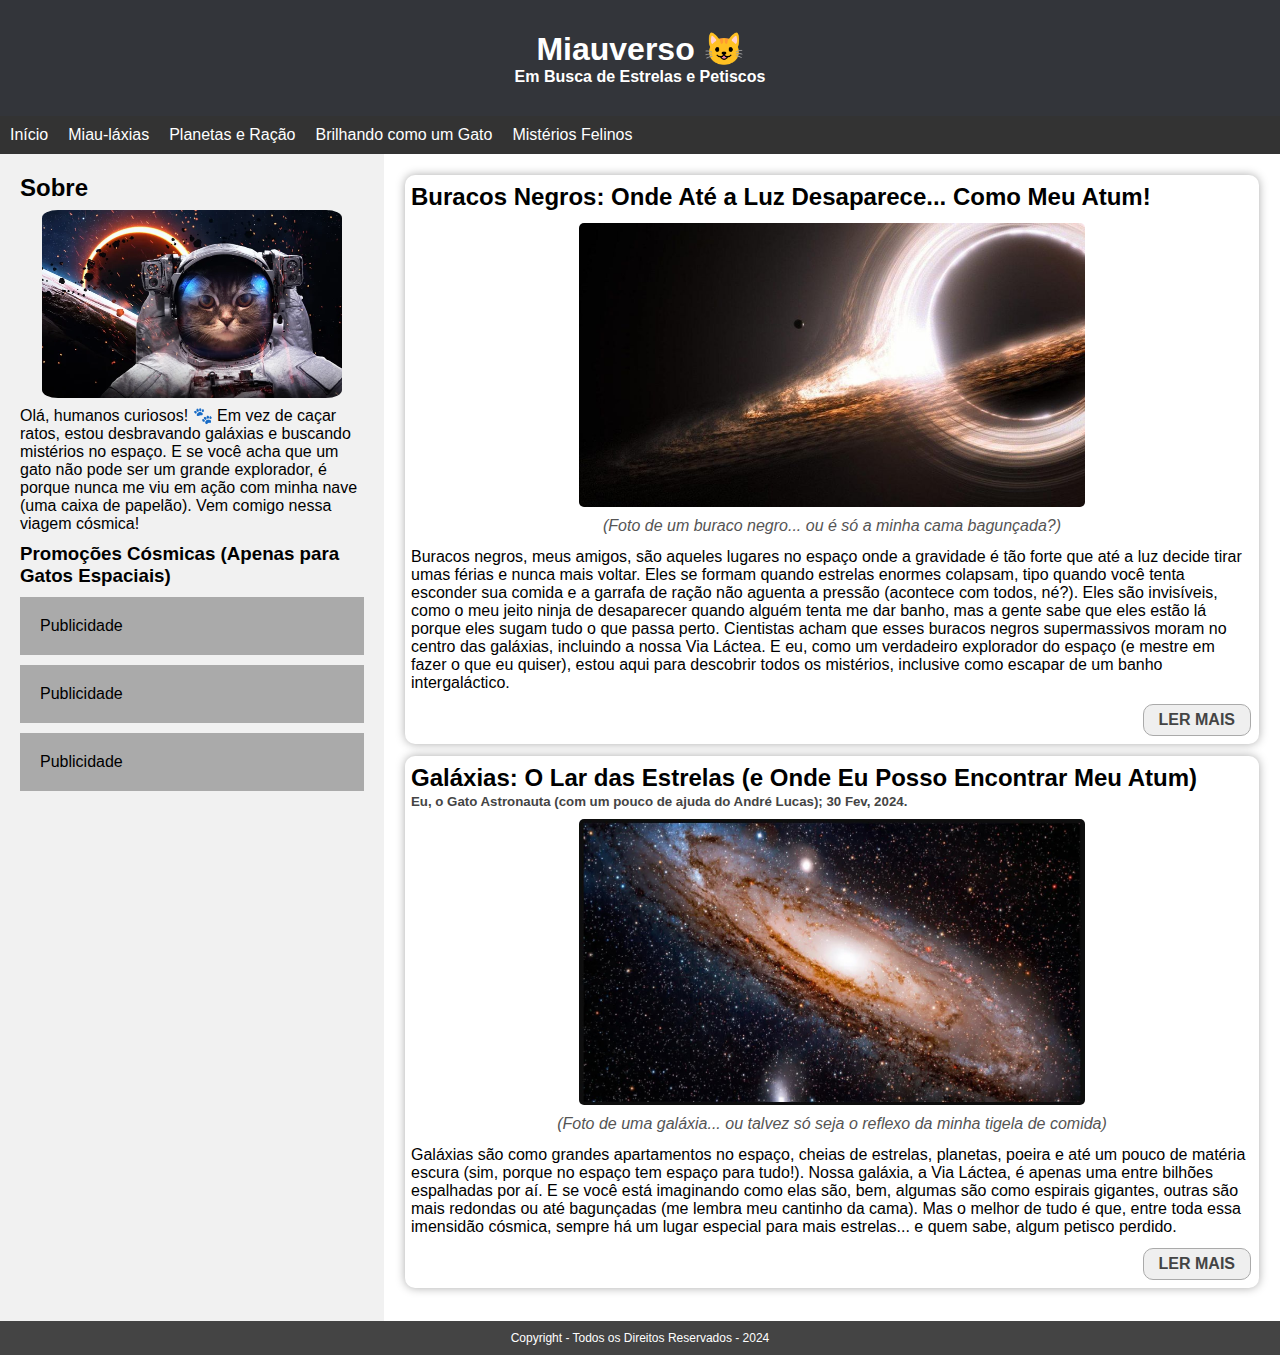
==== index.html @ fd926041 "Estrutura inicial do Miauverso" ====
<!DOCTYPE html>
<html lang="pt-br">

<head>
    <meta charset="UTF-8" />
    <meta name="viewport" content="width=device-width, initial-scale=1.0" />
    <title>Miauverso</title>
    <link rel="stylesheet" href="style.css" />
</head>

<body>
    <!-- Cabeçalho da página -->
    <header>
        <h1>Miauverso 😺</h1>
        <p>Em Busca de Estrelas e Petiscos</p>
    </header>

    <!-- Botão para alternar o menu -->
    <button class="menu-toggle">☰ Menu</button>

    <!-- Links de navegação -->
    <nav class="nav-links">
        <a href="#">Início</a>
        <a href="#">Miau-láxias</a>
        <a href="#">Planetas e Ração</a>
        <a href="#">Brilhando como um Gato</a>
        <a href="#">Mistérios Felinos</a>
    </nav>

    <!-- Seção principal com conteúdo -->
    <section id="row">
        <aside>
            <!-- Informação sobre o site e publicidades -->
            <h2>Sobre</h2>
            <div class="foto-gato">
                <img src="assets/profile-cat.jpg" alt="Descrição da imagem" />
            </div>
            <p>
                Olá, humanos curiosos! 🐾 Em vez de caçar ratos, estou desbravando
                galáxias e buscando mistérios no espaço. E se você acha que um gato
                não pode ser um grande explorador, é porque nunca me viu em ação com
                minha nave (uma caixa de papelão). Vem comigo nessa viagem cósmica!
            </p>
            <h3>Promoções Cósmicas (Apenas para Gatos Espaciais)</h3>
            <div class="foto">Publicidade</div>
            <div class="foto">Publicidade</div>
            <div class="foto">Publicidade</div>
        </aside>

        <main>
            <!-- Artigos principais com conteúdo -->
            <article>
                <h2>Buracos Negros: Onde Até a Luz Desaparece... Como Meu Atum!</h2>
                <img src="assets/buraco-negro.jpg" alt="foto de um buraco negro" />
                <div>
                    <p class="legenda-foto">
                        (Foto de um buraco negro... ou é só a minha cama bagunçada?)
                    </p>
                </div>
                <p>
                    Buracos negros, meus amigos, são aqueles lugares no espaço onde a
                    gravidade é tão forte que até a luz decide tirar umas férias e nunca
                    mais voltar. Eles se formam quando estrelas enormes colapsam, tipo
                    quando você tenta esconder sua comida e a garrafa de ração não
                    aguenta a pressão (acontece com todos, né?). Eles são invisíveis,
                    como o meu jeito ninja de desaparecer quando alguém tenta me dar
                    banho, mas a gente sabe que eles estão lá porque eles sugam tudo o
                    que passa perto. Cientistas acham que esses buracos negros
                    supermassivos moram no centro das galáxias, incluindo a nossa Via
                    Láctea. E eu, como um verdadeiro explorador do espaço (e mestre em
                    fazer o que eu quiser), estou aqui para descobrir todos os
                    mistérios, inclusive como escapar de um banho intergaláctico.
                </p>
                <div class="button-mais">
                    <button class="texto-botao-ler-mais" id="ler-mais-botao1">
                        Ler Mais
                    </button>
                </div>
            </article>

            <article>
                <h2>Galáxias: O Lar das Estrelas (e Onde Eu Posso Encontrar Meu Atum)</h2>
                <h5>Eu, o Gato Astronauta (com um pouco de ajuda do André Lucas); 30 Fev, 2024.</h5>
                <img src="assets/galaxia.jpg" alt="foto de uma galáxia" />
                <p class="legenda-foto">
                    (Foto de uma galáxia... ou talvez só seja o reflexo da minha tigela
                    de comida)
                </p>
                <p>
                    Galáxias são como grandes apartamentos no espaço, cheias de estrelas,
                    planetas, poeira e até um pouco de matéria escura (sim, porque no
                    espaço tem espaço para tudo!). Nossa galáxia, a Via Láctea, é apenas
                    uma entre bilhões espalhadas por aí. E se você está imaginando como
                    elas são, bem, algumas são como espirais gigantes, outras são mais
                    redondas ou até bagunçadas (me lembra meu cantinho da cama). Mas o
                    melhor de tudo é que, entre toda essa imensidão cósmica, sempre há um
                    lugar especial para mais estrelas... e quem sabe, algum petisco
                    perdido.
                </p>
                <div class="button-mais">
                    <button class="texto-botao-ler-mais" id="ler-mais-botao2">
                        Ler Mais
                    </button>
                </div>
            </article>
        </main>
    </section>

    <!-- Estrutura do pop-up -->
    <div id="popup" class="popup">
        <div class="popup-content">
            <span id="close-popup" class="close">&times;</span>
            <img src="assets/erro.webp" alt="Descrição da imagem" class="popup-image" />
            <p>Em desenvolvimento...✋</p>
        </div>
    </div>

    <!-- Rodapé da página -->
    <footer>
        <p>Copyright - Todos os Direitos Reservados - 2024</p>
    </footer>

    <!-- Linkando o arquivo JavaScript -->
    <script src="script.js" defer></script>
</body>

</html>
---- style.css ----
/* Estilo global */
* {
  margin: 0;
  padding: 0;
  box-sizing: border-box; /* Configura o box model para incluir bordas e padding nas dimensões */
}

body {
  font-family: Arial, Helvetica, sans-serif;
  display: flex;
  flex-direction: column;
  min-height: 100vh; /* Garante que a altura mínima do corpo seja 100% da altura da janela */
}

/* Estilo do cabeçalho */
header {
  background-color: rgb(51, 53, 58);
  padding: 30px;
  text-align: center;
  color: white;
  font-weight: bold;
}

/* Estilo da navegação */
nav {
  display: flex;
  background-color: #333;
}

nav a {
  color: white;
  padding: 10px;
  text-decoration: none;
  text-align: center;
}

nav a:hover {
  background-color: #ddd;
  color: black;
}

/* Estilo do botão de menu */
.menu-toggle {
  display: none; /* Esconde o botão em telas maiores */
}

/* Estilos para dispositivos móveis */
@media screen and (max-width: 600px) {
  .nav-links {
    display: none; /* Oculta os links de navegação inicialmente */
    flex-direction: column;
  }

  .menu-toggle {
    display: block; /* Mostra o botão em dispositivos móveis */
    background-color: #333;
    color: white;
    padding: 10px;
    text-align: center;
    cursor: pointer;
  }

  .nav-links a {
    padding: 15px;
    border-bottom: 1px solid #ddd;
  }
}

/* Estilo para mostrar o menu quando ativado */
.nav-links.show {
  display: flex; /* Mostra o menu quando a classe "show" é adicionada */
}

/* Estilo do conteúdo principal */
#row {
  display: flex;
  flex-wrap: wrap;
  justify-content: space-between; /* Distribui o espaço entre os itens */
}

aside {
  flex: 20%;
  background-color: #f1f1f1;
  padding: 20px;
}

/* Estilo das imagens dos gatos */
.foto-gato img {
  padding-top: 8px;
  padding-bottom: 8px;
  display: block;
  width: 100%;
  max-width: 300px;
  height: auto;
  margin: 0 auto;
  border-radius: 16px; /* Bordas arredondadas */
}

/* Estilo dos parágrafos */
aside p {
  padding-bottom: 10px;
}

/* Estilo das imagens de publicidade */
.foto {
  background-color: #aaa;
  width: 100%;
  padding: 20px;
  margin-bottom: 10px;
}

/* Estilo da área principal */
main {
  flex: 60%;
  background-color: white;
  padding: 21px;
}

/* Estilo dos artigos */
article {
  box-shadow: 0px 0px 10px #aaa; /* Sombra ao redor do artigo */
  padding: 6px;
  border-radius: 10px; /* Bordas arredondadas */
  text-align: left;
  margin-bottom: 12px;
}

main article h2 {
  padding-top: 2px;
  padding-bottom: 2px;
}

main article h5 {
  color: #444;
}

section aside h3 {
  padding-bottom: 10px;
}

main article p {
  display: flex;
  padding-top: 2px;
  text-align: left;
}

article img {
  width: 60%;
  margin: 10px auto;
  border-radius: 5px; /* Bordas arredondadas */
  display: block;
}

.legenda-foto {
  font-style: italic;
  color: #555;
  text-align: center;
  margin-top: 5px;
  display: block;
  padding-bottom: 11px;
  padding-top: 0;
}

/* Estilo do botão "Ler Mais" */
.button-mais {
  display: flex;
  align-items: flex-end;
  justify-content: flex-end;
  padding: 2px;
}

.texto-botao-ler-mais {
  display: flex;
  color: #444;
  justify-content: center;
  align-items: center;
  height: 10px;
  padding: 15px;
  font-size: 16px;
  font-weight: bold;
  text-transform: uppercase;
  border-radius: 10px;
  border: 1px solid #aaa;
  outline: none;
  margin-top: 10px;
}

.texto-botao-ler-mais:hover {
  background-color: #aaa;
  cursor: pointer;
  color: white;
}

/* Estilo do rodapé */
footer {
  background-color: #444;
  padding: 10px;
  font-size: 12px;
  color: white;
  text-align: center;
  margin-top: auto;
}

/* Estilo para o pop-up */
.popup {
  display: none; /* Oculto por padrão */
  position: fixed;
  z-index: 1;
  left: 0;
  top: 0;
  width: 100%;
  height: 100%;
  overflow: auto;
  background-color: rgba(0, 0, 0, 0.4); /* Fundo escuro */
}

.popup-content {
  background-color: #fff;
  margin: 15% auto;
  padding: 20px;
  border: 1px solid #888;
  width: 80%;
  max-width: 500px;
  text-align: center;
  border-radius: 8px; /* Bordas arredondadas */
}

.close {
  color: #aaa;
  float: right;
  font-size: 28px;
  font-weight: bold;
}

.close:hover,
.close:focus {
  color: #000;
  text-decoration: none;
  cursor: pointer;
}

.popup-image {
  width: 100%;
  height: auto;
  margin-bottom: 10px;
  border-radius: 8px; /* Bordas arredondadas */
}

/* Estilo responsivo para dispositivos menores */
@media screen and (max-width: 600px) {
  #row {
    flex-direction: column;
  }

  aside {
    order: 2;
  }

  main {
    order: 1;
  }

  .foto-gato img {
    max-width: 90%;
    padding: 0;
    padding-top: 10px;
    padding-bottom: 7px;
    margin: 0 auto;
  }

  article img {
    width: 100%;
    height: auto;
  }
}

@media screen and (min-width: 601px) {
  .foto-gato img {
    width: 500px;
    height: auto;
  }
}
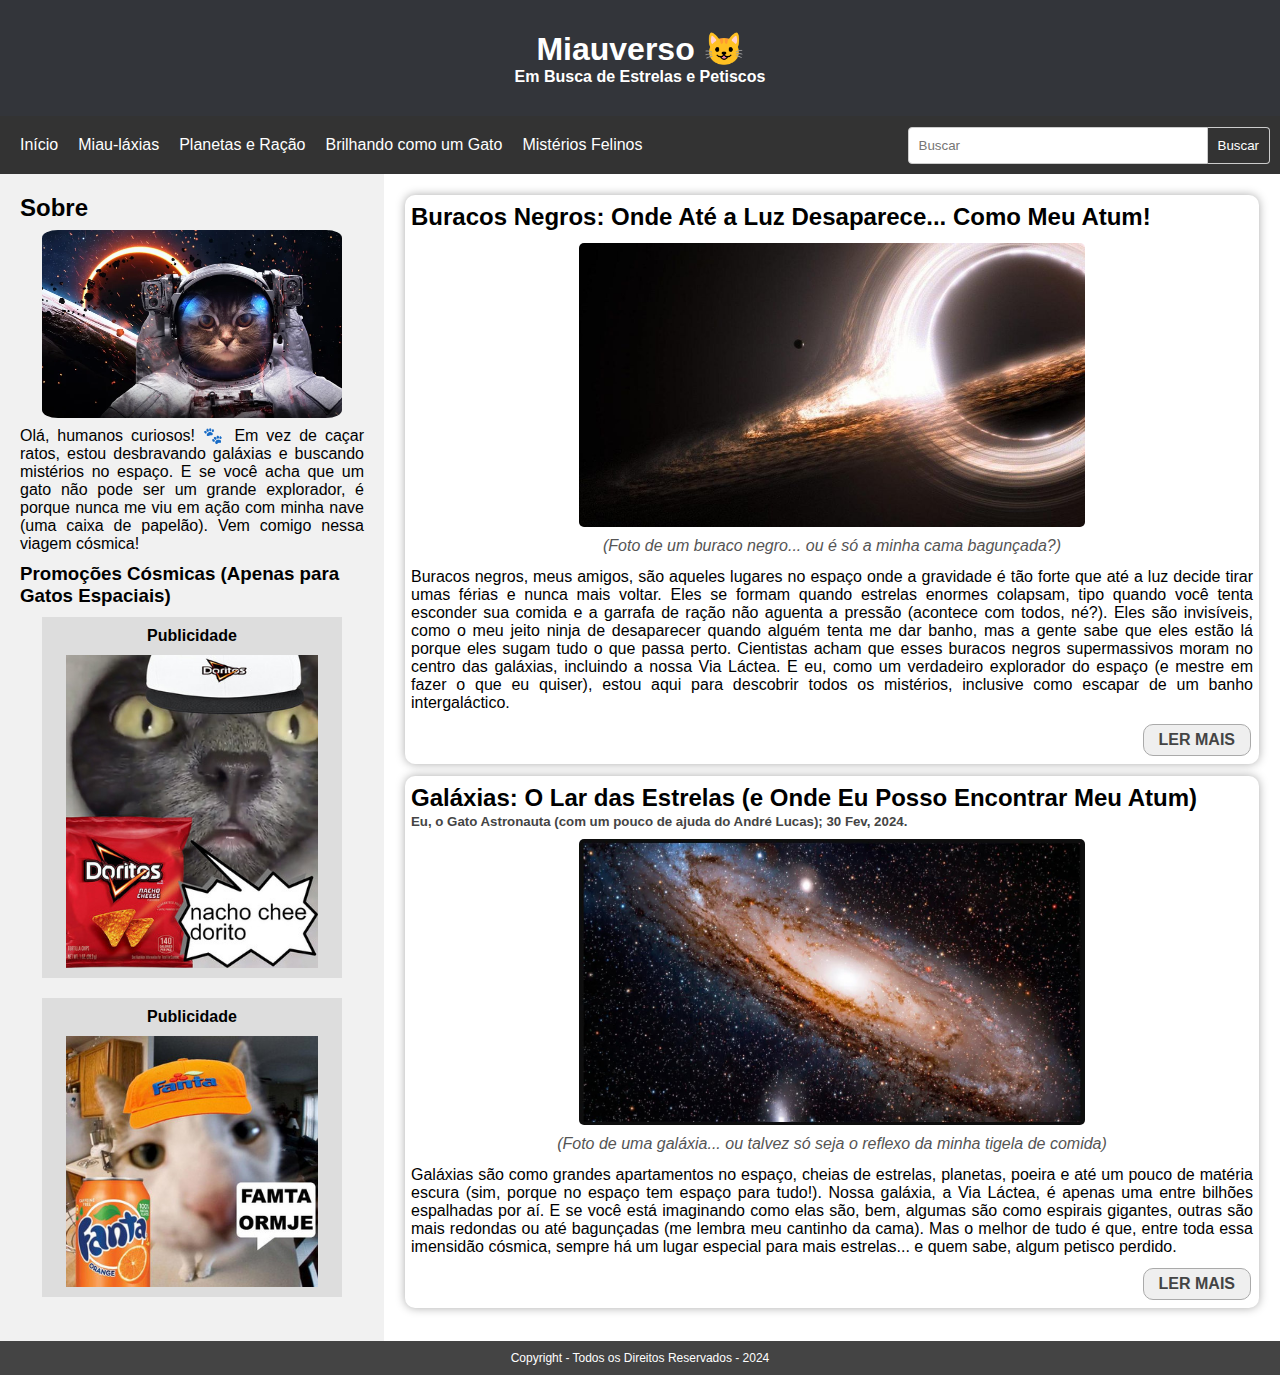
==== commit 727c10f4: "Inclusão de nova pagina" ====
--- a/index.html
+++ b/index.html
@@ -20,11 +20,15 @@
 
     <!-- Links de navegação -->
     <nav class="nav-links">
-        <a href="#">Início</a>
-        <a href="#">Miau-láxias</a>
-        <a href="#">Planetas e Ração</a>
-        <a href="#">Brilhando como um Gato</a>
-        <a href="#">Mistérios Felinos</a>
+        <a href="index.html">Início</a>
+        <a href="erro.html">Miau-láxias</a>
+        <a href="erro.html">Planetas e Ração</a>
+        <a href="erro.html">Brilhando como um Gato</a>
+        <a href="erro.html">Mistérios Felinos</a>
+        <form class="barra-buscar" action="/" method="get">
+            <input type="text" placeholder="Buscar" name="q">
+            <button type="submit">Buscar</button>
+        </form>
     </nav>
 
     <!-- Seção principal com conteúdo -->
@@ -36,15 +40,19 @@
                 <img src="assets/profile-cat.jpg" alt="Descrição da imagem" />
             </div>
             <p>
-                Olá, humanos curiosos! 🐾 Em vez de caçar ratos, estou desbravando
-                galáxias e buscando mistérios no espaço. E se você acha que um gato
-                não pode ser um grande explorador, é porque nunca me viu em ação com
+                Olá, humanos curiosos! 🐾 Em vez de caçar ratos, estou desbravando galáxias e buscando mistérios no
+                espaço. E se você acha que um gato não pode ser um grande explorador, é porque nunca me viu em ação com
                 minha nave (uma caixa de papelão). Vem comigo nessa viagem cósmica!
             </p>
             <h3>Promoções Cósmicas (Apenas para Gatos Espaciais)</h3>
-            <div class="foto">Publicidade</div>
-            <div class="foto">Publicidade</div>
-            <div class="foto">Publicidade</div>
+            <div class="foto">
+                <p class="ads">Publicidade</p>
+                <img src="assets/publi1.jpg" alt="Publicidade" />
+            </div>
+            <div class="foto">
+                <p class="ads">Publicidade</p>
+                <img src="assets/publi2.jpg" alt="Publicidade" />
+            </div>
         </aside>
 
         <main>
@@ -58,23 +66,17 @@
                     </p>
                 </div>
                 <p>
-                    Buracos negros, meus amigos, são aqueles lugares no espaço onde a
-                    gravidade é tão forte que até a luz decide tirar umas férias e nunca
-                    mais voltar. Eles se formam quando estrelas enormes colapsam, tipo
-                    quando você tenta esconder sua comida e a garrafa de ração não
-                    aguenta a pressão (acontece com todos, né?). Eles são invisíveis,
-                    como o meu jeito ninja de desaparecer quando alguém tenta me dar
-                    banho, mas a gente sabe que eles estão lá porque eles sugam tudo o
-                    que passa perto. Cientistas acham que esses buracos negros
-                    supermassivos moram no centro das galáxias, incluindo a nossa Via
-                    Láctea. E eu, como um verdadeiro explorador do espaço (e mestre em
-                    fazer o que eu quiser), estou aqui para descobrir todos os
-                    mistérios, inclusive como escapar de um banho intergaláctico.
+                    Buracos negros, meus amigos, são aqueles lugares no espaço onde a gravidade é tão forte que até a
+                    luz decide tirar umas férias e nunca mais voltar. Eles se formam quando estrelas enormes colapsam,
+                    tipo quando você tenta esconder sua comida e a garrafa de ração não aguenta a pressão (acontece com
+                    todos, né?). Eles são invisíveis, como o meu jeito ninja de desaparecer quando alguém tenta me dar
+                    banho, mas a gente sabe que eles estão lá porque eles sugam tudo o que passa perto. Cientistas acham
+                    que esses buracos negros supermassivos moram no centro das galáxias, incluindo a nossa Via Láctea. E
+                    eu, como um verdadeiro explorador do espaço (e mestre em fazer o que eu quiser), estou aqui para
+                    descobrir todos os mistérios, inclusive como escapar de um banho intergaláctico.
                 </p>
                 <div class="button-mais">
-                    <button class="texto-botao-ler-mais" id="ler-mais-botao1">
-                        Ler Mais
-                    </button>
+                    <button class="texto-botao-ler-mais" id="ler-mais-botao1">Ler Mais</button>
                 </div>
             </article>
 
@@ -83,24 +85,18 @@
                 <h5>Eu, o Gato Astronauta (com um pouco de ajuda do André Lucas); 30 Fev, 2024.</h5>
                 <img src="assets/galaxia.jpg" alt="foto de uma galáxia" />
                 <p class="legenda-foto">
-                    (Foto de uma galáxia... ou talvez só seja o reflexo da minha tigela
-                    de comida)
+                    (Foto de uma galáxia... ou talvez só seja o reflexo da minha tigela de comida)
                 </p>
                 <p>
-                    Galáxias são como grandes apartamentos no espaço, cheias de estrelas,
-                    planetas, poeira e até um pouco de matéria escura (sim, porque no
-                    espaço tem espaço para tudo!). Nossa galáxia, a Via Láctea, é apenas
-                    uma entre bilhões espalhadas por aí. E se você está imaginando como
-                    elas são, bem, algumas são como espirais gigantes, outras são mais
-                    redondas ou até bagunçadas (me lembra meu cantinho da cama). Mas o
-                    melhor de tudo é que, entre toda essa imensidão cósmica, sempre há um
-                    lugar especial para mais estrelas... e quem sabe, algum petisco
-                    perdido.
+                    Galáxias são como grandes apartamentos no espaço, cheias de estrelas, planetas, poeira e até um
+                    pouco de matéria escura (sim, porque no espaço tem espaço para tudo!). Nossa galáxia, a Via Láctea,
+                    é apenas uma entre bilhões espalhadas por aí. E se você está imaginando como elas são, bem, algumas
+                    são como espirais gigantes, outras são mais redondas ou até bagunçadas (me lembra meu cantinho da
+                    cama). Mas o melhor de tudo é que, entre toda essa imensidão cósmica, sempre há um lugar especial
+                    para mais estrelas... e quem sabe, algum petisco perdido.
                 </p>
                 <div class="button-mais">
-                    <button class="texto-botao-ler-mais" id="ler-mais-botao2">
-                        Ler Mais
-                    </button>
+                    <button class="texto-botao-ler-mais" id="ler-mais-botao2">Ler Mais</button>
                 </div>
             </article>
         </main>
--- a/style.css
+++ b/style.css
@@ -2,17 +2,17 @@
 * {
   margin: 0;
   padding: 0;
-  box-sizing: border-box; /* Configura o box model para incluir bordas e padding nas dimensões */
+  box-sizing: border-box;
 }
 
 body {
   font-family: Arial, Helvetica, sans-serif;
   display: flex;
   flex-direction: column;
-  min-height: 100vh; /* Garante que a altura mínima do corpo seja 100% da altura da janela */
-}
-
-/* Estilo do cabeçalho */
+  min-height: 100vh;
+}
+
+/* Cabeçalho */
 header {
   background-color: rgb(51, 53, 58);
   padding: 30px;
@@ -21,10 +21,13 @@
   font-weight: bold;
 }
 
-/* Estilo da navegação */
+/* Navegação */
 nav {
   display: flex;
+  justify-content: space-between;
+  align-items: center;
   background-color: #333;
+  padding: 10px;
 }
 
 nav a {
@@ -32,6 +35,8 @@
   padding: 10px;
   text-decoration: none;
   text-align: center;
+  display: flex;
+  align-items: center;
 }
 
 nav a:hover {
@@ -39,20 +44,52 @@
   color: black;
 }
 
-/* Estilo do botão de menu */
+/* Barra de busca */
+.barra-buscar {
+  display: flex;
+  align-items: center;
+  margin-left: auto;
+  height: 100%;
+}
+
+.barra-buscar input[type="text"] {
+  width: 300px;
+  padding: 10px;
+  border: 1px solid #ccc;
+  border-radius: 4px 0 0 4px;
+  outline: none;
+  height: 100%;
+}
+
+.barra-buscar button {
+  padding: 10px;
+  border: 1px solid #ccc;
+  border-left: none;
+  background-color: #333;
+  color: white;
+  cursor: pointer;
+  border-radius: 0 4px 4px 0;
+  height: 100%;
+}
+
+.barra-buscar button:hover {
+  background-color: #0056b3;
+}
+
+/* Botão de menu */
 .menu-toggle {
-  display: none; /* Esconde o botão em telas maiores */
-}
-
-/* Estilos para dispositivos móveis */
+  display: none;
+}
+
+/* Responsividade para dispositivos móveis */
 @media screen and (max-width: 600px) {
   .nav-links {
-    display: none; /* Oculta os links de navegação inicialmente */
+    display: none;
     flex-direction: column;
   }
 
   .menu-toggle {
-    display: block; /* Mostra o botão em dispositivos móveis */
+    display: block;
     background-color: #333;
     color: white;
     padding: 10px;
@@ -66,16 +103,16 @@
   }
 }
 
-/* Estilo para mostrar o menu quando ativado */
+/* Exibição do menu quando ativado */
 .nav-links.show {
-  display: flex; /* Mostra o menu quando a classe "show" é adicionada */
-}
-
-/* Estilo do conteúdo principal */
+  display: flex;
+}
+
+/* Conteúdo principal */
 #row {
   display: flex;
   flex-wrap: wrap;
-  justify-content: space-between; /* Distribui o espaço entre os itens */
+  justify-content: space-between;
 }
 
 aside {
@@ -84,7 +121,7 @@
   padding: 20px;
 }
 
-/* Estilo das imagens dos gatos */
+/* Imagens dos gatos */
 .foto-gato img {
   padding-top: 8px;
   padding-bottom: 8px;
@@ -93,34 +130,49 @@
   max-width: 300px;
   height: auto;
   margin: 0 auto;
-  border-radius: 16px; /* Bordas arredondadas */
-}
-
-/* Estilo dos parágrafos */
+  border-radius: 16px;
+}
+
+/* Parágrafos */
 aside p {
   padding-bottom: 10px;
-}
-
-/* Estilo das imagens de publicidade */
+  text-align: justify;
+}
+
+/* Imagens de publicidade */
 .foto {
-  background-color: #aaa;
-  width: 100%;
-  padding: 20px;
-  margin-bottom: 10px;
-}
-
-/* Estilo da área principal */
+  background-color: #aaaaaa44;
+  padding: 10px;
+  width: 87%;
+  margin: 0 auto;
+  margin-bottom: 20px;
+  text-align: center;
+}
+
+.foto img {
+  width: 90%;
+  height: auto;
+  display: block;
+  margin: 0 auto;
+}
+
+.ads {
+  text-align: center;
+  font-weight: bold;
+}
+
+/* Área principal */
 main {
   flex: 60%;
   background-color: white;
   padding: 21px;
 }
 
-/* Estilo dos artigos */
+/* Artigos */
 article {
-  box-shadow: 0px 0px 10px #aaa; /* Sombra ao redor do artigo */
+  box-shadow: 0px 0px 10px #aaa;
   padding: 6px;
-  border-radius: 10px; /* Bordas arredondadas */
+  border-radius: 10px;
   text-align: left;
   margin-bottom: 12px;
 }
@@ -142,12 +194,13 @@
   display: flex;
   padding-top: 2px;
   text-align: left;
+  text-align: justify;
 }
 
 article img {
   width: 60%;
   margin: 10px auto;
-  border-radius: 5px; /* Bordas arredondadas */
+  border-radius: 5px;
   display: block;
 }
 
@@ -161,7 +214,7 @@
   padding-top: 0;
 }
 
-/* Estilo do botão "Ler Mais" */
+/* Botão "Ler Mais" */
 .button-mais {
   display: flex;
   align-items: flex-end;
@@ -191,7 +244,7 @@
   color: white;
 }
 
-/* Estilo do rodapé */
+/* Rodapé */
 footer {
   background-color: #444;
   padding: 10px;
@@ -201,9 +254,9 @@
   margin-top: auto;
 }
 
-/* Estilo para o pop-up */
+/* Pop-up */
 .popup {
-  display: none; /* Oculto por padrão */
+  display: none;
   position: fixed;
   z-index: 1;
   left: 0;
@@ -211,7 +264,7 @@
   width: 100%;
   height: 100%;
   overflow: auto;
-  background-color: rgba(0, 0, 0, 0.4); /* Fundo escuro */
+  background-color: rgba(0, 0, 0, 0.4);
 }
 
 .popup-content {
@@ -222,7 +275,7 @@
   width: 80%;
   max-width: 500px;
   text-align: center;
-  border-radius: 8px; /* Bordas arredondadas */
+  border-radius: 8px;
 }
 
 .close {
@@ -243,10 +296,10 @@
   width: 100%;
   height: auto;
   margin-bottom: 10px;
-  border-radius: 8px; /* Bordas arredondadas */
-}
-
-/* Estilo responsivo para dispositivos menores */
+  border-radius: 8px;
+}
+
+/* Responsivo para dispositivos menores */
 @media screen and (max-width: 600px) {
   #row {
     flex-direction: column;
